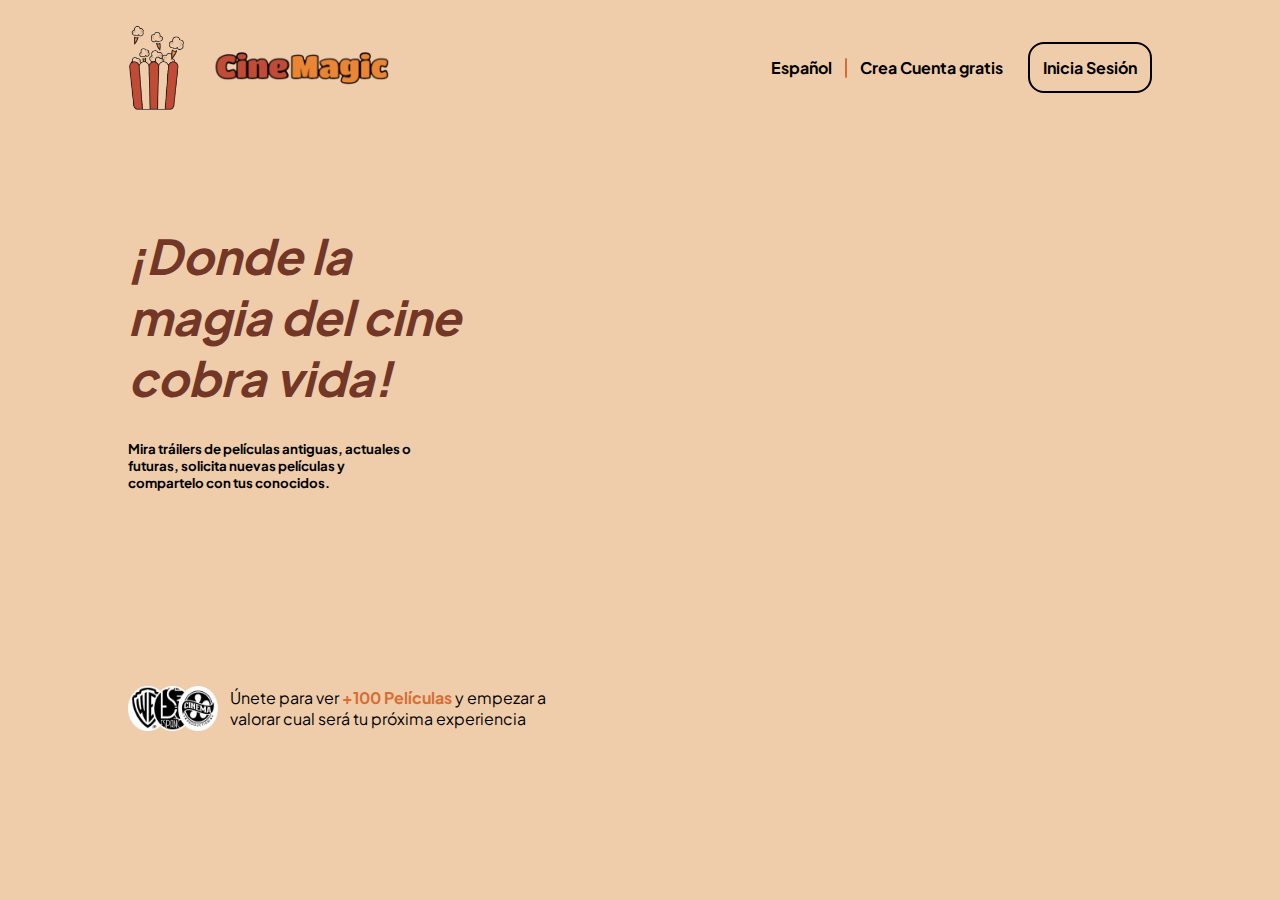
==== html/index.html @ 05018025 "Commit Inicial" ====
<!DOCTYPE html>
<html lang="en">
<head>
    <meta charset="UTF-8">
    <meta name="viewport" content="width=device-width, initial-scale=1.0">
    <title>CineMagic</title>
    <link rel="stylesheet" href="..//css/index.css">
</head>
<body>

        <header>
            <section id="logoSection">
                <img src="..//src/LogoPalomitas.png" id="logoPalomitas" alt="">
                <img src="../src/CineMagicLogo.png" id="cineMagicLogo" alt="">
            </section>
            <section id="HeaderNav">
                <section id="HeaderIdioma">
                    <img src="" alt="">
                    <p>Español</p>
                    <img src="" alt="">
                </section>
                <hr>
            
                <p>Crea Cuenta gratis</p>
                <p id="BotonInicioSesion">Inicia Sesión</p>
            </section>
        </header>
        <main>
            <section >
                <h1>¡Donde la <br> magia del cine <br> cobra vida!</h1>
                <h5>Mira tráilers de películas antiguas, actuales o <br> futuras, 
                    solicita nuevas películas y <br>compartelo con tus conocidos.</h5>
                <section id="cienPeliculas">
                    <img src="..//src/productoras.png" alt="">
                    <p> Únete para ver  <span id="resalte">+100 Películas</span>  y empezar a <br> valorar cual 
                    será tu próxima experiencia</p>
                </section>
            </section>

            <section></section>
        </main>

    </body>
    </html>
---- css/index.css ----
@font-face {
    font-family: MiFuente;
    src: url(..//src/PlusJakartaSans-VariableFont_wght.ttf);
}
:root{
    --Color-De-Fondo:rgba(239, 205, 170, 1);
    --Color-UI: #D76D34;
    --Color-Secundario:#733727; 
}
body{
    background-color: var(--Color-De-Fondo);
    font-family: MiFuente ;
    margin: 0;
    width: 80vw;
    margin-left: 10vw;
    padding-right: 10vw;
}   
  header{
    display: flex;
    background-color: var(--Color-De-Fondo);
    width: auto;
    height: 15vh;
    justify-content: center;
    align-items: center;
    font-weight: bold;

  }
  #logoSection{
    display: flex;
    width: 20vw;
    align-items: center;
  }
  #logoPalomitas{
    width: 25%;
  }
  #cineMagicLogo{
    margin-left: 2vw;
    height: 5vh;
  }
  #HeaderNav{
    width: 70vw;
    display: flex;
    justify-content: flex-end;
    align-items: center;
  }

  #BotonInicioSesion{
    margin-left: 2vw;
    padding: 0.8rem;
    border-radius: 1rem;
    border: 0.15rem solid black;
  }
  #HeaderNav hr{
      height: 2vh ;
      background-color:var(--Color-UI) ;
      border: 0.1rem solid var(--Color-UI);
      margin: 1vw;
      border-radius: 2rem ;
    }
    main{
        margin-top: 10vh;
    }
    main section{
        width: 35vw;

    }
    main h1{
        color: var(--Color-Secundario);
        font-style: italic;
        font-size: 3rem;
        
    }
    main h5{
        margin-bottom: 20vh;
    }
    #resalte{
        font-weight: bold;
        color: var(--Color-UI);
    }
    #cienPeliculas{
        display: flex;
        align-items: center;
    }
    #cienPeliculas img{
        margin-right: 1vw;
        width: fit-content;
        width: 7vw;
        height: 5vh;
    }
    #cienPeliculas p{
        
        text-align: justify;
    }
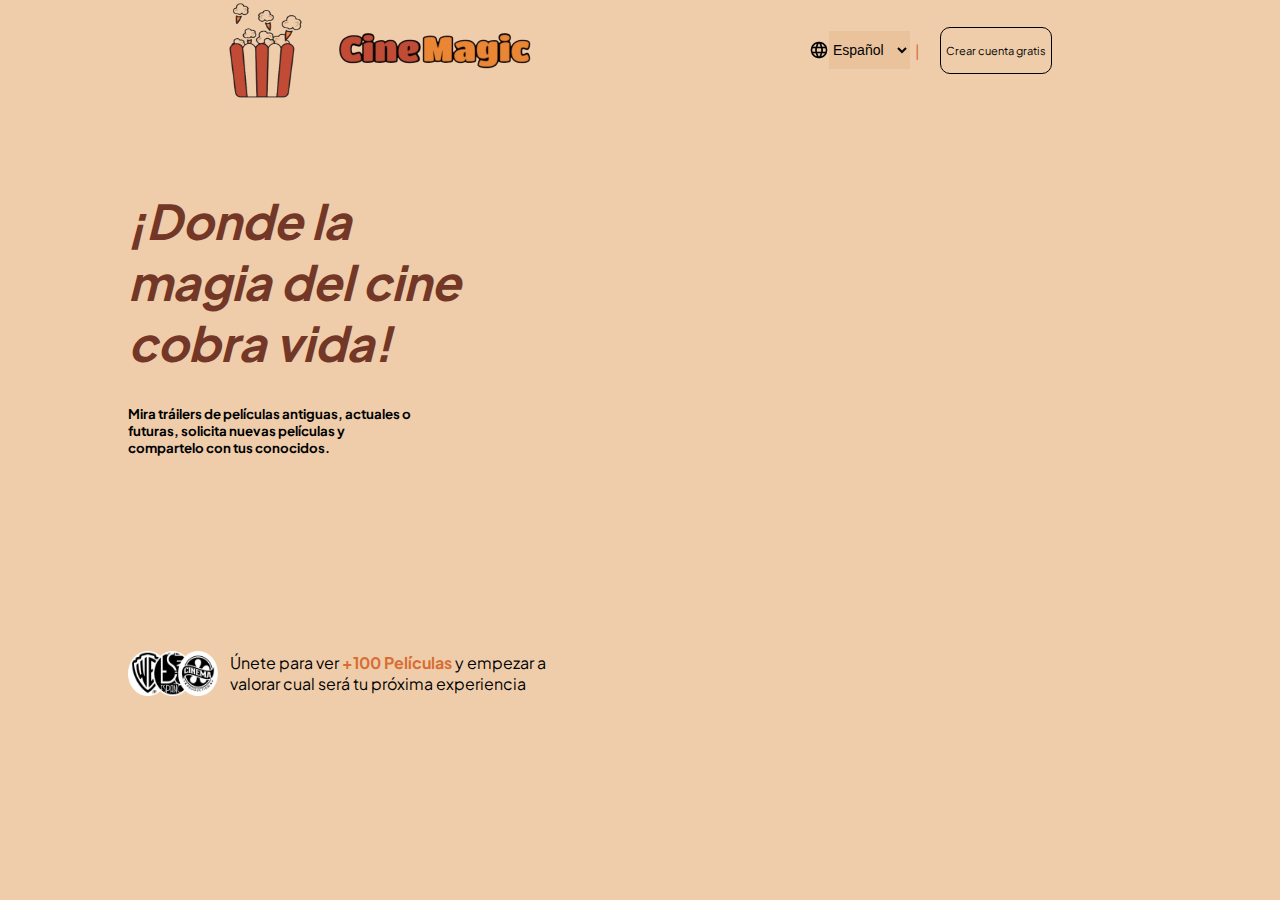
==== commit c9d6d22f: "Header update" ====
--- a/html/index.html
+++ b/html/index.html
@@ -7,24 +7,25 @@
     <link rel="stylesheet" href="..//css/index.css">
 </head>
 <body>
-
-        <header>
-            <section id="logoSection">
-                <img src="..//src/LogoPalomitas.png" id="logoPalomitas" alt="">
-                <img src="../src/CineMagicLogo.png" id="cineMagicLogo" alt="">
-            </section>
-            <section id="HeaderNav">
-                <section id="HeaderIdioma">
-                    <img src="" alt="">
-                    <p>Español</p>
-                    <img src="" alt="">
-                </section>
-                <hr>
-            
-                <p>Crea Cuenta gratis</p>
-                <p id="BotonInicioSesion">Inicia Sesión</p>
-            </section>
-        </header>
+    <header>
+        <nav>
+            <div id="icono">
+                <img src="../src/LogoPalomitas.png" alt="Logo" width="75" height="100">
+                <img src="../src/CineMagicLogo.png" alt="Nomnbre">
+            </div>
+            <div id="idiomas">
+                <img src="..//src/iconoIdioma.png" alt="Idiaoma" width="20" height="20">
+                <select name="lista" id="select-idioma">
+                    <option value="1" selected>Español</option>
+                    <option value="2">Inglés</option>
+                </select>
+                <p id="barraVertical">|</p>
+                <a id="enlace" href="Registrarse.html">
+                    <p>Crear cuenta gratis</p>
+                </a>
+            </div>
+        </nav>
+    </header>
         <main>
             <section >
                 <h1>¡Donde la <br> magia del cine <br> cobra vida!</h1>
--- a/css/index.css
+++ b/css/index.css
@@ -15,48 +15,62 @@
     margin-left: 10vw;
     padding-right: 10vw;
 }   
-  header{
-    display: flex;
-    background-color: var(--Color-De-Fondo);
-    width: auto;
-    height: 15vh;
-    justify-content: center;
-    align-items: center;
-    font-weight: bold;
+nav {
+  margin-left: 100px;
+  margin-right: 100px;
+  display: flex;
+  align-items: center;
+}
 
-  }
-  #logoSection{
-    display: flex;
-    width: 20vw;
-    align-items: center;
-  }
-  #logoPalomitas{
-    width: 25%;
-  }
-  #cineMagicLogo{
-    margin-left: 2vw;
-    height: 5vh;
-  }
-  #HeaderNav{
-    width: 70vw;
-    display: flex;
-    justify-content: flex-end;
-    align-items: center;
-  }
+#icono {
+  gap: 30px;
+  display: flex;
+  font-size: 25px;
+  align-items: center;
+}
 
-  #BotonInicioSesion{
-    margin-left: 2vw;
-    padding: 0.8rem;
-    border-radius: 1rem;
-    border: 0.15rem solid black;
-  }
-  #HeaderNav hr{
-      height: 2vh ;
-      background-color:var(--Color-UI) ;
-      border: 0.1rem solid var(--Color-UI);
-      margin: 1vw;
-      border-radius: 2rem ;
-    }
+#select-idioma {
+  border: none;
+  padding: 10px;
+  font-family: Arial, sans-serif;
+  font-size: 14px;
+  background-color: #EAC39C;
+  padding-left: 0px;
+}
+
+
+#select-idioma option {
+  background-color: #EAC39C;
+  font-family: Arial, sans-serif;
+  font-size: 14px;
+}
+
+#idiomas {
+  margin-left: auto;
+  display: flex;
+  align-items: center;
+}
+
+#barraVertical {
+  margin-left: 5px;
+  font-size: 15px;
+  color: #D76D34;
+}
+
+#enlace {
+  display: flexbox;
+  margin-left: 20px;
+  font-size: 11px;
+  border: solid 1px black;
+  border-radius: 10px;
+  padding: 5px;
+  color: black;
+  text-decoration: none;
+}
+
+#enlace:hover{
+  background-color: rgba(229, 229, 229, 0.4);
+}
     main{
         margin-top: 10vh;
     }
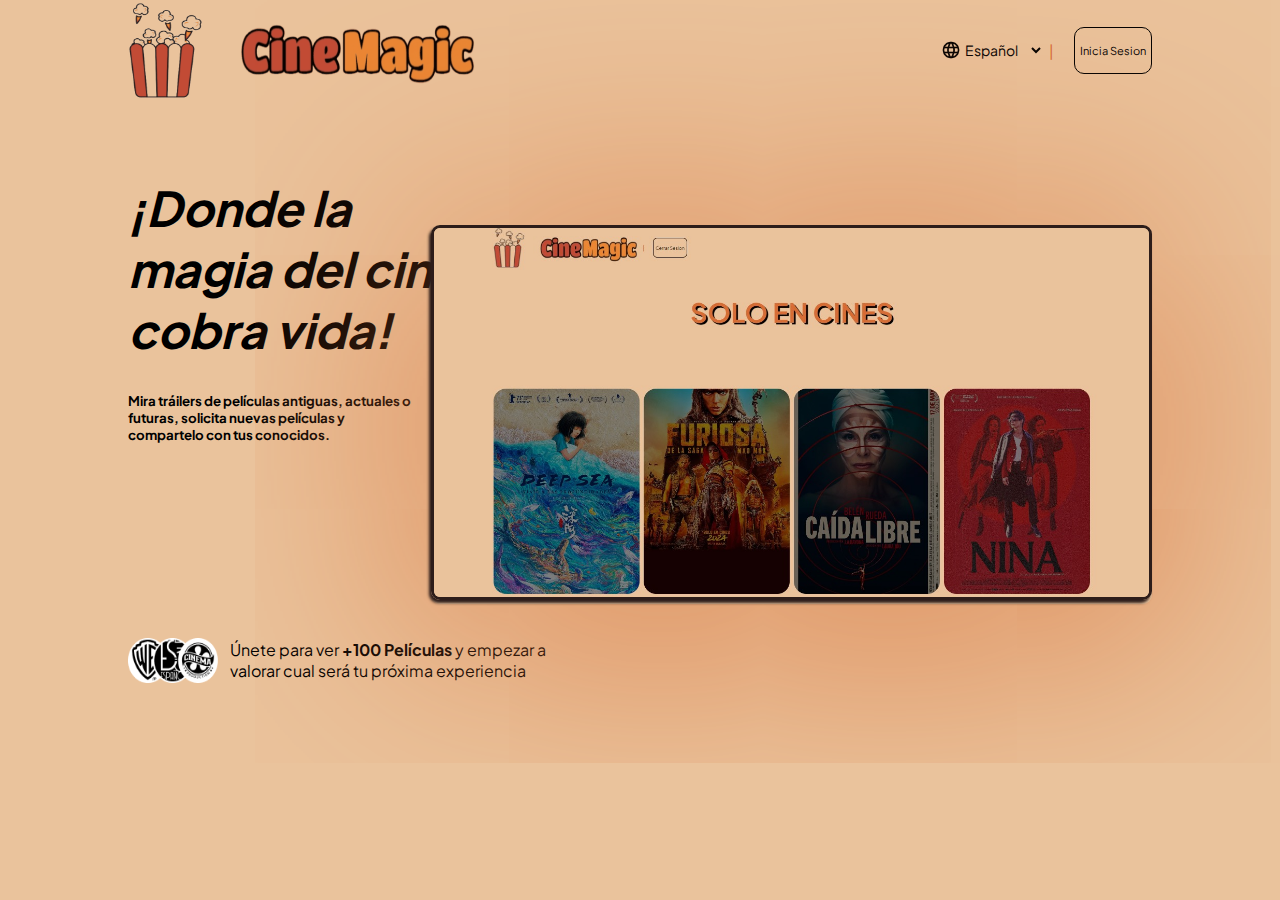
==== commit c0c462ac: "Landing Page Breakpoing WIP" ====
--- a/html/index.html
+++ b/html/index.html
@@ -11,7 +11,7 @@
         <nav>
             <div id="icono">
                 <img src="../src/LogoPalomitas.png" alt="Logo" width="75" height="100">
-                <img src="../src/CineMagicLogo.png" alt="Nomnbre">
+                <img src="../src/CineMagicLogo.png" alt="Nomnbre" width="250" height="70">
             </div>
             <div id="idiomas">
                 <img src="..//src/iconoIdioma.png" alt="Idiaoma" width="20" height="20">
@@ -20,16 +20,16 @@
                     <option value="2">Inglés</option>
                 </select>
                 <p id="barraVertical">|</p>
-                <a id="enlace" href="Registrarse.html">
-                    <p>Crear cuenta gratis</p>
+                <a class="enlace" href="IniciaSesion">
+                    <p>Inicia Sesion</p>
                 </a>
             </div>
         </nav>
     </header>
         <main>
             <section >
-                <h1>¡Donde la <br> magia del cine <br> cobra vida!</h1>
-                <h5>Mira tráilers de películas antiguas, actuales o <br> futuras, 
+                <h1 id="titulo">¡Donde la <br> magia del cine <br> cobra vida!</h1>
+                <h5 id="descripcion">Mira tráilers de películas antiguas, actuales o <br> futuras, 
                     solicita nuevas películas y <br>compartelo con tus conocidos.</h5>
                 <section id="cienPeliculas">
                     <img src="..//src/productoras.png" alt="">
@@ -38,7 +38,9 @@
                 </section>
             </section>
 
-            <section></section>
+            <section id="contenedorImagen">
+                <img src="../src/holakiss.jpg" alt="">
+            </section>
         </main>
 
     </body>
--- a/css/index.css
+++ b/css/index.css
@@ -3,21 +3,36 @@
     src: url(..//src/PlusJakartaSans-VariableFont_wght.ttf);
 }
 :root{
-    --Color-De-Fondo:rgba(239, 205, 170, 1);
-    --Color-UI: #D76D34;
-    --Color-Secundario:#733727; 
+    --color-rosa-claro: #EAC39C;
+    --color-azul: #927C72;
+    --color-naranja: #D76D34;
+    --color-marron: #2D1D1A;
+    --color-rojo: #733727;  
 }
 body{
-    background-color: var(--Color-De-Fondo);
+    background-color: var(--color-rosa-claro);
     font-family: MiFuente ;
     margin: 0;
     width: 80vw;
     margin-left: 10vw;
     padding-right: 10vw;
-}   
+}
+main{
+  display: flex;
+  margin-top: 5vh;
+}
+main section{
+  width: 35vw;
+}
+main h1{
+  color: var(--Color-Secundario);
+  font-style: italic;
+  font-size: 3rem;
+    }
+main h5{
+  margin-bottom: 20vh;
+}
 nav {
-  margin-left: 100px;
-  margin-right: 100px;
   display: flex;
   align-items: center;
 }
@@ -34,13 +49,14 @@
   padding: 10px;
   font-family: Arial, sans-serif;
   font-size: 14px;
-  background-color: #EAC39C;
+  background-color: var(--color-rosa-claro);
   padding-left: 0px;
+  font-family: MiFuente;
 }
 
 
 #select-idioma option {
-  background-color: #EAC39C;
+  background-color: var(--color-rosa-claro);
   font-family: Arial, sans-serif;
   font-size: 14px;
 }
@@ -54,54 +70,116 @@
 #barraVertical {
   margin-left: 5px;
   font-size: 15px;
-  color: #D76D34;
+  color: var(--color-naranja);
 }
 
-#enlace {
+.enlace {
   display: flexbox;
   margin-left: 20px;
   font-size: 11px;
   border: solid 1px black;
   border-radius: 10px;
   padding: 5px;
+  width: max-content;
   color: black;
   text-decoration: none;
+  font-family: MiFuente;
 }
-
+.enlace p{
+  width: max-content;
+}
 #enlace:hover{
   background-color: rgba(229, 229, 229, 0.4);
 }
-    main{
-        margin-top: 10vh;
+#resalte{
+  font-weight: bold;
+  color: var(--Color-UI);
+}
+#cienPeliculas{
+  display: flex;
+  align-items: center;
+  position: relative;
+  animation: desplazamientoLateralInverso 2s ;
+}
+#cienPeliculas img{
+  margin-right: 1vw;
+  width: fit-content;
+  width: 7vw;
+  height: 5vh;
+}
+#cienPeliculas p{
+
+  text-align: justify;
+}
+#titulo{
+position: relative;
+animation: desplazamientoLateral 2s;
+}
+#descripcion{
+  position: relative;
+  animation: desplazamientoLateral 4s;
+}
+@keyframes desplazamientoLateral {
+  from{
+    left: -50%;
+    opacity: 10%;
+  }to{
+    left: 0;
+    opacity: 100%;
+  }
+}
+@keyframes desplazamientoLateralInverso {
+  from{
+    left: 50%;
+    opacity: 10%;
+  }to{
+    left: 0;
+    opacity: 100%;
+  }
+}
+@keyframes desplazamientoVertical {
+  from{
+    top: -0%;
+    opacity: 10%;
+  }to{
+    top: 25%;
+    opacity: 100%;
+  }
+}
+
+#contenedorImagen{
+  position: absolute;
+  top: 25%;
+  right: 10%;
+  animation: desplazamientoVertical 2s;
+  width: fit-content;
+  border-radius: 1vb;
+  box-shadow: 0px 1rem 20rem var(--color-naranja);
+}
+#contenedorImagen img{
+  border-radius: 1vb;
+  border: 0.3cap solid var(--color-marron);
+  box-shadow: -2px 3px 3px var(--color-marron);
+  width: 60cap;
+
+}
+@media (max-width:992px) {
+  @keyframes desplazamientoVertical {
+    from{
+      top: -0%;
+      opacity: 10%;
+    }to{
+      top: 40%;
+      opacity: 100%;
     }
-    main section{
-        width: 35vw;
-
-    }
-    main h1{
-        color: var(--Color-Secundario);
-        font-style: italic;
-        font-size: 3rem;
-        
-    }
-    main h5{
-        margin-bottom: 20vh;
-    }
-    #resalte{
-        font-weight: bold;
-        color: var(--Color-UI);
-    }
-    #cienPeliculas{
-        display: flex;
-        align-items: center;
-    }
-    #cienPeliculas img{
-        margin-right: 1vw;
-        width: fit-content;
-        width: 7vw;
-        height: 5vh;
-    }
-    #cienPeliculas p{
-        
-        text-align: justify;
-    }+  }
+  h5{
+    margin-bottom: 50vh;
+  }
+  #contenedorImagen {
+    top: 40%;
+  }
+  #contenedorImagen img{
+    width: 30cap;
+  }
+}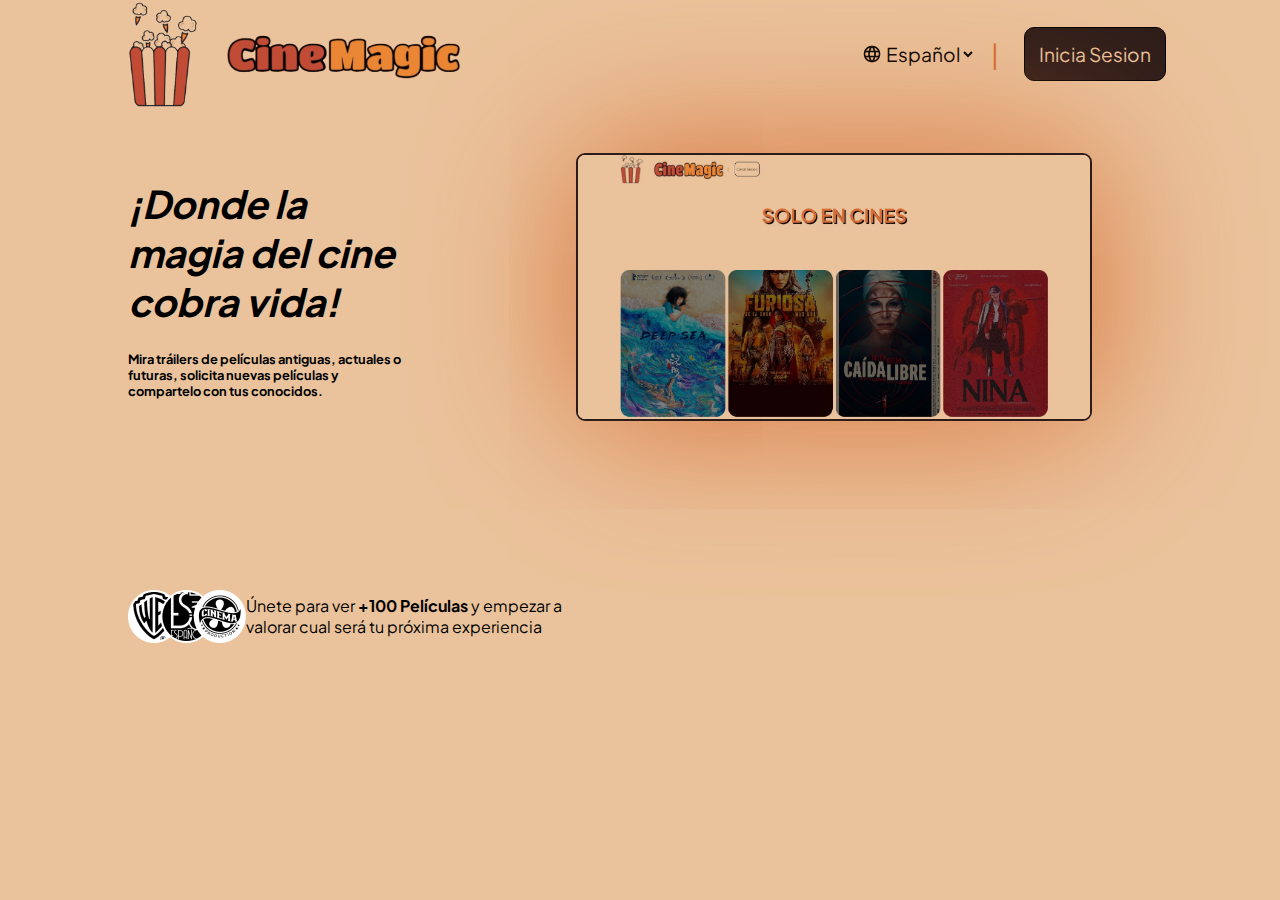
==== commit 2c2feae8: "posible corrección del Header" ====
--- a/html/index.html
+++ b/html/index.html
@@ -10,27 +10,28 @@
     <header>
         <nav>
             <div id="icono">
-                <img src="../src/LogoPalomitas.png" alt="Logo" width="75" height="100">
-                <img src="../src/CineMagicLogo.png" alt="Nomnbre" width="250" height="70">
+                <img src="../src/LogoPalomitas.png" alt="Logo" title="Cine Magic" width="70"  class="click"
+                onclick="window.open('menu.html')">
+                <img src="../src/CineMagicLogo.png" alt="Nombre" width="250"  id="textoLogo">
             </div>
             <div id="idiomas">
-                <img src="..//src/iconoIdioma.png" alt="Idiaoma" width="20" height="20">
-                <select name="lista" id="select-idioma">
-                    <option value="1" selected>Español</option>
+                <img src="..//src/iconoIdioma.png" alt="Idioma" width="20" height="20">
+                <select name="lista" id="select-idioma" class="textoHeader">
+                    <option value="1" selected class="textoHeader">Español</option>
                     <option value="2">Inglés</option>
                 </select>
                 <p id="barraVertical">|</p>
-                <a class="enlace" href="IniciaSesion">
-                    <p>Inicia Sesion</p>
+                <a class="enlace" href="">
+                    <p class="textoHeader">Inicia Sesion</p>
                 </a>
             </div>
         </nav>
     </header>
         <main>
-            <section >
-                <h1 id="titulo">¡Donde la <br> magia del cine <br> cobra vida!</h1>
-                <h5 id="descripcion">Mira tráilers de películas antiguas, actuales o <br> futuras, 
-                    solicita nuevas películas y <br>compartelo con tus conocidos.</h5>
+            <section>
+                    <h1 id="titulo">¡Donde la <br> magia del cine <br> cobra vida!</h1>
+                    <h5 id="descripcion">Mira tráilers de películas antiguas, actuales o <br> futuras, 
+                        solicita nuevas películas y <br>compartelo con tus conocidos.</h5>
                 <section id="cienPeliculas">
                     <img src="..//src/productoras.png" alt="">
                     <p> Únete para ver  <span id="resalte">+100 Películas</span>  y empezar a <br> valorar cual 
--- a/css/index.css
+++ b/css/index.css
@@ -9,13 +9,78 @@
     --color-marron: #2D1D1A;
     --color-rojo: #733727;  
 }
+nav {
+  height: 12vh;
+  display: flex;
+  align-items: center;
+}
+#icono {
+  display: flex;
+  gap: 1.3rem;
+  align-items: center;
+}
+#icono img{
+  max-width: 100%;
+  height: auto;
+}
+#select-idioma {
+  font-family: MiFuente;
+  border: none;
+  background-color: var(--color-rosa-claro);
+}
+.textoHeader{
+  font-size: 1.2rem;
+}
+#idiomas {
+  align-items: center;
+  margin-left: auto;
+  display: flex;
+}
+#barraVertical {
+  margin-left: 5%;
+  font-size: 2vw;
+  color: var(--color-naranja);
+}
+.enlace {
+  background-color: var(--color-marron);
+  margin-left: 2vw;
+  border: solid 1px black;
+  border-radius: 10px;
+  padding: 5px;
+  color: black;
+  text-decoration: none;
+  font-family: MiFuente;
+}
+.enlace p{
+  color: var(--color-rosa-claro);
+  margin: 1vh;
+  width: max-content;
+}
+.enlace:hover{
+  transform: translateY(-2px);
+  box-shadow: 0 8px 12px rgba(0, 0, 0, 0.2);
+}
+#resalte{
+  font-weight: bold;
+  color: var(--Color-UI);
+}
+
+@media (max-width:768px){
+  #textoLogo{
+    display: none;
+  }
+  .textoHeader{
+    font-size: 0.8rem;
+  }
+}
+/*HeaderLimit*/
 body{
     background-color: var(--color-rosa-claro);
     font-family: MiFuente ;
     margin: 0;
     width: 80vw;
     margin-left: 10vw;
-    padding-right: 10vw;
+    margin-right: 10vw;
 }
 main{
   display: flex;
@@ -25,75 +90,12 @@
   width: 35vw;
 }
 main h1{
-  color: var(--Color-Secundario);
   font-style: italic;
-  font-size: 3rem;
-    }
+  font-size: 3vw;
+  }
 main h5{
+  font-size: 1vw;
   margin-bottom: 20vh;
-}
-nav {
-  display: flex;
-  align-items: center;
-}
-
-#icono {
-  gap: 30px;
-  display: flex;
-  font-size: 25px;
-  align-items: center;
-}
-
-#select-idioma {
-  border: none;
-  padding: 10px;
-  font-family: Arial, sans-serif;
-  font-size: 14px;
-  background-color: var(--color-rosa-claro);
-  padding-left: 0px;
-  font-family: MiFuente;
-}
-
-
-#select-idioma option {
-  background-color: var(--color-rosa-claro);
-  font-family: Arial, sans-serif;
-  font-size: 14px;
-}
-
-#idiomas {
-  margin-left: auto;
-  display: flex;
-  align-items: center;
-}
-
-#barraVertical {
-  margin-left: 5px;
-  font-size: 15px;
-  color: var(--color-naranja);
-}
-
-.enlace {
-  display: flexbox;
-  margin-left: 20px;
-  font-size: 11px;
-  border: solid 1px black;
-  border-radius: 10px;
-  padding: 5px;
-  width: max-content;
-  color: black;
-  text-decoration: none;
-  font-family: MiFuente;
-}
-.enlace p{
-  width: max-content;
-}
-#enlace:hover{
-  background-color: rgba(229, 229, 229, 0.4);
-}
-#resalte{
-  font-weight: bold;
-  color: var(--Color-UI);
 }
 #cienPeliculas{
   display: flex;
@@ -101,6 +103,22 @@
   position: relative;
   animation: desplazamientoLateralInverso 2s ;
 }
+#contenedorImagen{
+float: right;
+  top: 25%;
+  right: 10%;
+  border-radius: 1vb;
+  animation: desplazamientoVertical 2s;
+  width: 50%;
+}
+#contenedorImagen img{
+  max-width: 100%;
+  height: auto;
+  border-radius: 1vb;
+  border: 0.2vw solid var(--color-marron);
+  box-shadow: 0 0 10rem var(--color-naranja);
+}
+/*
 #cienPeliculas img{
   margin-right: 1vw;
   width: fit-content;
@@ -108,12 +126,12 @@
   height: 5vh;
 }
 #cienPeliculas p{
-
   text-align: justify;
 }
+*/
 #titulo{
-position: relative;
-animation: desplazamientoLateral 2s;
+  position: relative;
+  animation: desplazamientoLateral 2s;
 }
 #descripcion{
   position: relative;
@@ -147,39 +165,34 @@
   }
 }
 
-#contenedorImagen{
-  position: absolute;
-  top: 25%;
-  right: 10%;
-  animation: desplazamientoVertical 2s;
-  width: fit-content;
-  border-radius: 1vb;
-  box-shadow: 0px 1rem 20rem var(--color-naranja);
-}
-#contenedorImagen img{
-  border-radius: 1vb;
-  border: 0.3cap solid var(--color-marron);
-  box-shadow: -2px 3px 3px var(--color-marron);
-  width: 60cap;
-
-}
+/*
 @media (max-width:992px) {
   @keyframes desplazamientoVertical {
     from{
       top: -0%;
       opacity: 10%;
     }to{
-      top: 40%;
+      top: 30%;
       opacity: 100%;
     }
   }
-  h5{
-    margin-bottom: 50vh;
+  main h1{
+    font-size: 2.5rem;
+  }
+  main h5{
+    margin-bottom: 10vh;
+  }
+  main section{
+    width: 200%;
   }
   #contenedorImagen {
-    top: 40%;
+    top: 30%;
   }
   #contenedorImagen img{
-    width: 30cap;
-  }
-}+    width: 50%;
+  } 
+}
+@media (max-width: 768px) {
+
+}
+*/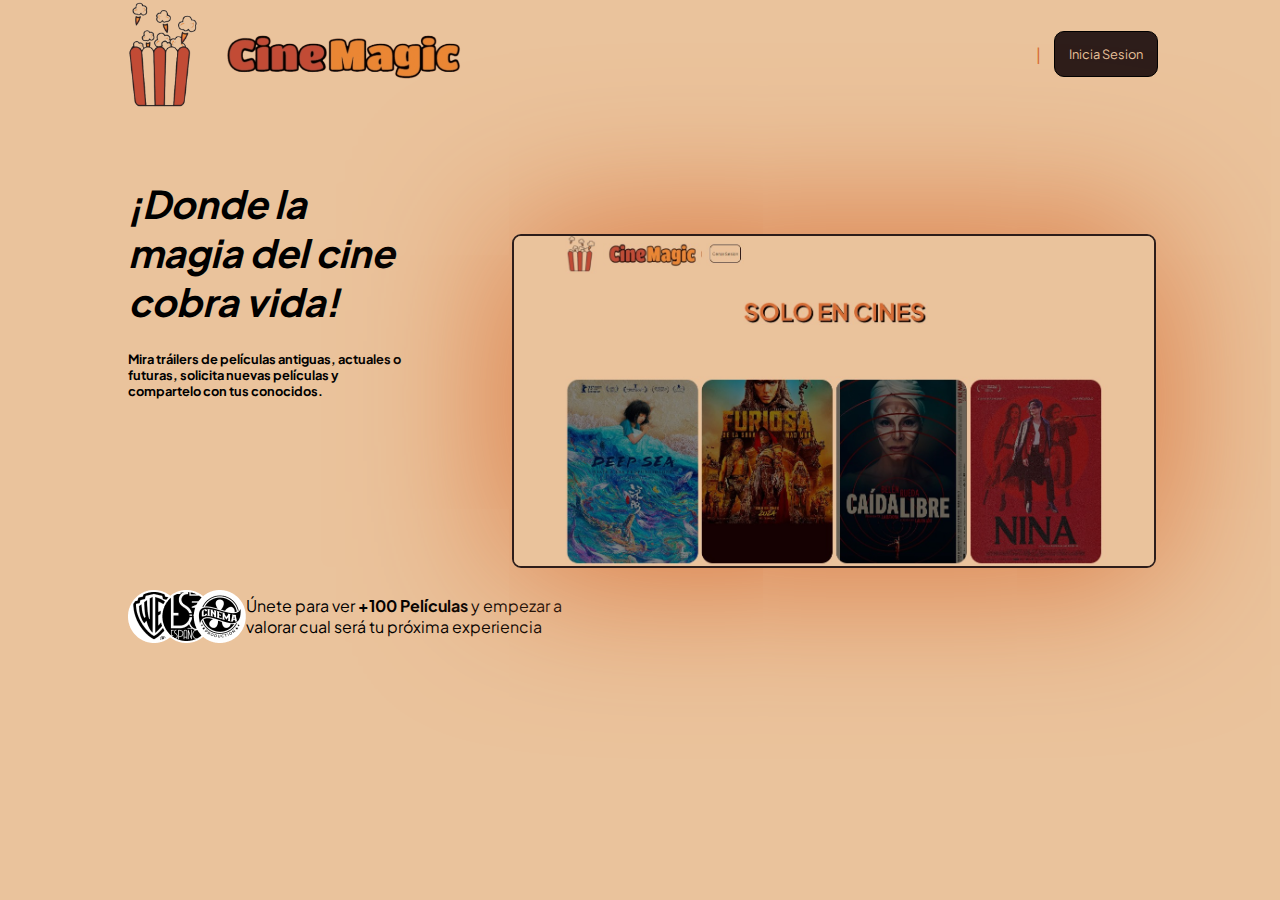
==== commit 4294dbb8: "Terminado js de solicitar pelicula y ajustes varios a los breakpoints" ====
--- a/html/index.html
+++ b/html/index.html
@@ -10,16 +10,11 @@
     <header>
         <nav>
             <div id="icono">
-                <img src="../src/LogoPalomitas.png" alt="Logo" title="Cine Magic" width="70"  class="click"
-                onclick="window.open('menu.html')">
+                <img src="../src/LogoPalomitas.png" alt="Logo" title="Cine Magic" width="70"  >
                 <img src="../src/CineMagicLogo.png" alt="Nombre" width="250"  id="textoLogo">
             </div>
             <div id="idiomas">
-                <img src="..//src/iconoIdioma.png" alt="Idioma" width="20" height="20">
-                <select name="lista" id="select-idioma" class="textoHeader">
-                    <option value="1" selected class="textoHeader">Español</option>
-                    <option value="2">Inglés</option>
-                </select>
+
                 <p id="barraVertical">|</p>
                 <a class="enlace" href="">
                     <p class="textoHeader">Inicia Sesion</p>
@@ -33,14 +28,14 @@
                     <h5 id="descripcion">Mira tráilers de películas antiguas, actuales o <br> futuras, 
                         solicita nuevas películas y <br>compartelo con tus conocidos.</h5>
                 <section id="cienPeliculas">
-                    <img src="..//src/productoras.png" alt="">
+                    <img src="..//src/productoras.png" title="Productoras de cine" alt="Productoras de cine">
                     <p> Únete para ver  <span id="resalte">+100 Películas</span>  y empezar a <br> valorar cual 
                     será tu próxima experiencia</p>
                 </section>
             </section>
-
+            <!-- -->
             <section id="contenedorImagen">
-                <img src="../src/holakiss.jpg" alt="">
+                <img src="../src/holakiss.jpg"  id="vistaMenuPc" alt="VistaMenu">
             </section>
         </main>
 
--- a/css/index.css
+++ b/css/index.css
@@ -26,7 +26,10 @@
 #select-idioma {
   font-family: MiFuente;
   border: none;
-  background-color: var(--color-rosa-claro);
+  background-color: var(--color-marron);
+  color: var(--color-rosa-claro);
+  border-radius: 0.5rem;
+  padding: 1vh;
 }
 .textoHeader{
   font-size: 1.2rem;
@@ -36,14 +39,17 @@
   margin-left: auto;
   display: flex;
 }
+#idiomas img{
+  width: 2rem;
+  height: auto;
+}
 #barraVertical {
   margin-left: 5%;
-  font-size: 2vw;
   color: var(--color-naranja);
 }
 .enlace {
   background-color: var(--color-marron);
-  margin-left: 2vw;
+  margin-left: 1vw;
   border: solid 1px black;
   border-radius: 10px;
   padding: 5px;
@@ -55,6 +61,7 @@
   color: var(--color-rosa-claro);
   margin: 1vh;
   width: max-content;
+  font-size: 0.8rem;
 }
 .enlace:hover{
   transform: translateY(-2px);
@@ -62,18 +69,15 @@
 }
 #resalte{
   font-weight: bold;
-  color: var(--Color-UI);
 }
 
-@media (max-width:768px){
+@media (max-width:944px){
   #textoLogo{
     display: none;
   }
-  .textoHeader{
-    font-size: 0.8rem;
-  }
 }
 /*HeaderLimit*/
+/*Wrapper*/
 body{
     background-color: var(--color-rosa-claro);
     font-family: MiFuente ;
@@ -82,6 +86,7 @@
     margin-left: 10vw;
     margin-right: 10vw;
 }
+
 main{
   display: flex;
   margin-top: 5vh;
@@ -93,10 +98,6 @@
   font-style: italic;
   font-size: 3vw;
   }
-main h5{
-  font-size: 1vw;
-  margin-bottom: 20vh;
-}
 #cienPeliculas{
   display: flex;
   align-items: center;
@@ -104,8 +105,8 @@
   animation: desplazamientoLateralInverso 2s ;
 }
 #contenedorImagen{
-float: right;
-  top: 25%;
+  position: absolute;
+  align-self: center;
   right: 10%;
   border-radius: 1vb;
   animation: desplazamientoVertical 2s;
@@ -118,25 +119,17 @@
   border: 0.2vw solid var(--color-marron);
   box-shadow: 0 0 10rem var(--color-naranja);
 }
-/*
-#cienPeliculas img{
-  margin-right: 1vw;
-  width: fit-content;
-  width: 7vw;
-  height: 5vh;
-}
-#cienPeliculas p{
-  text-align: justify;
-}
-*/
 #titulo{
   position: relative;
   animation: desplazamientoLateral 2s;
 }
 #descripcion{
+  font-size: 1vw;
+  margin-bottom: 20vh;
   position: relative;
   animation: desplazamientoLateral 4s;
 }
+/*animaciones de entrada a los textos */
 @keyframes desplazamientoLateral {
   from{
     left: -50%;
@@ -155,44 +148,56 @@
     opacity: 100%;
   }
 }
-@keyframes desplazamientoVertical {
-  from{
-    top: -0%;
-    opacity: 10%;
-  }to{
-    top: 25%;
-    opacity: 100%;
-  }
-}
+@media (max-width:1200px) {
+  #descripcion{
+    margin-bottom: 10vh;
+  }
+  #cienPeliculas{
+    width: 50vw;
+  }
+  #contenedorImagen{
+    top: 20%;
+    width: 50%;
+  }
+}
+@media(max-width: 994px){
+  #titulo{
+    font-size: 2.2rem;
+  }
+  #descripcion{
+    font-size: 1rem;
+  }
+  #contenedorImagen {
+    width: 45%;
+  }
+}
+@media (max-width: 768px) {
+  #titulo{
+    width: 80vw;
+    font-size: 2rem;
+  }
+  #descripcion{
+    width: 90vw;
+    margin-bottom: 5vh;
+    font-size: 0.8rem;
+  }
+  #cienPeliculas{
+    display: block;
+  }
+  #cienPeliculas img{
+    width: 13%;
+  }
+  #contenedorImagen{
+    left: 10%;
+    top: 50%;
+    width: 60%;
+  }
+  #vistaMenuPc {
+    display: none;
+  }
 
-/*
-@media (max-width:992px) {
-  @keyframes desplazamientoVertical {
-    from{
-      top: -0%;
-      opacity: 10%;
-    }to{
-      top: 30%;
-      opacity: 100%;
-    }
-  }
-  main h1{
-    font-size: 2.5rem;
-  }
-  main h5{
-    margin-bottom: 10vh;
-  }
-  main section{
-    width: 200%;
-  }
-  #contenedorImagen {
-    top: 30%;
-  }
-  #contenedorImagen img{
-    width: 50%;
-  } 
-}
-@media (max-width: 768px) {
-
-}
-*/+  #cienPeliculas{
+    font-size: smaller;
+    width: 100vw;
+  }
+}
